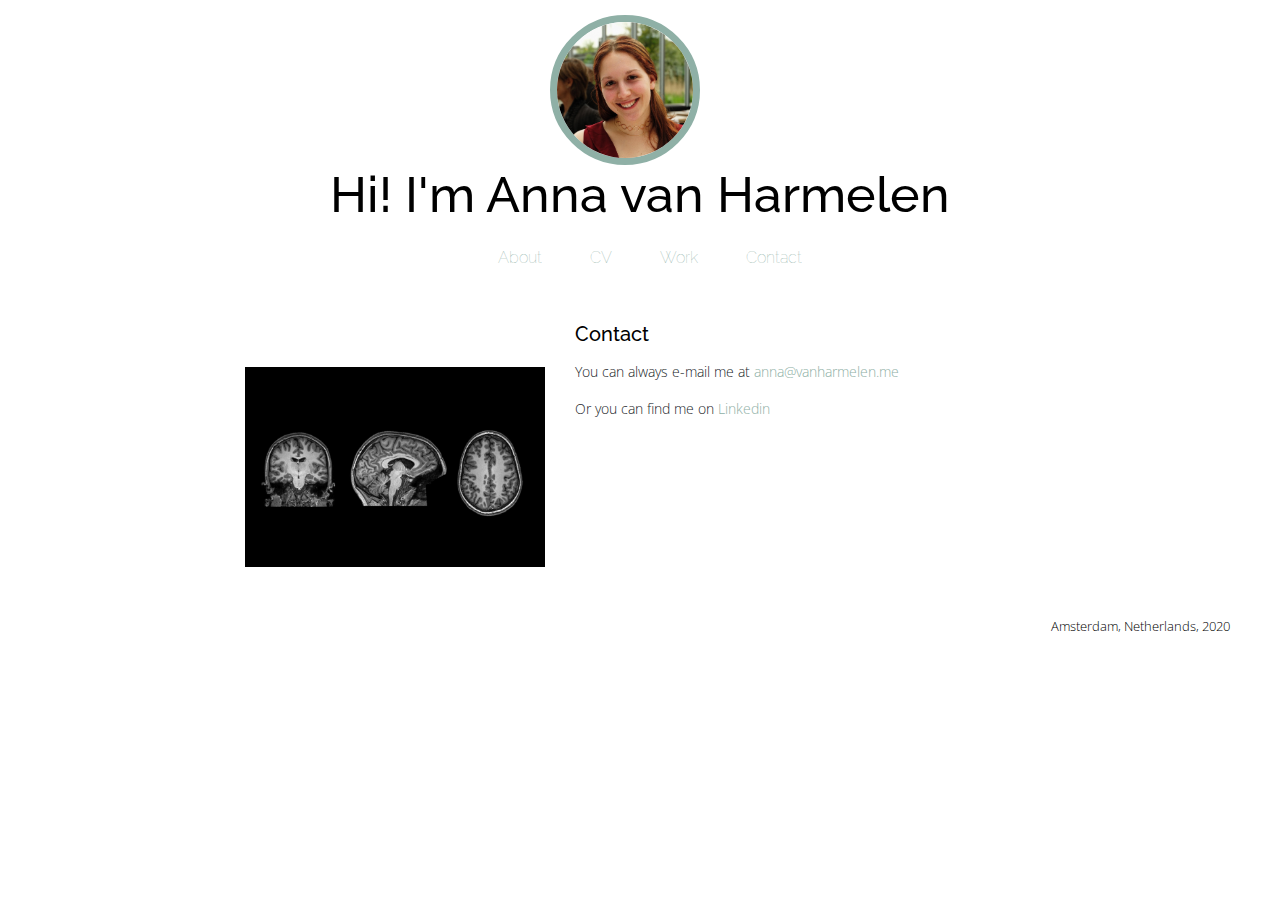
==== contact.html @ ed35aa4f "changed some info and contact page" ====
<!DOCTYPE html>

<html lang="en">

    <head>
        <link href="https://stackpath.bootstrapcdn.com/bootstrap/4.1.3/css/bootstrap.min.css" rel="stylesheet">
        <link href="styles.css" rel="stylesheet">
        <link href='https://fonts.googleapis.com/css?family=Raleway' rel='stylesheet' type='text/css'>
        <link href='https://fonts.googleapis.com/css?family=Open+Sans' rel='stylesheet' type='text/css'>
        <title>Anna - Contact</title>
    </head>

    <body>
    	<div class="header">
    		<img src="CV_picture_old.jpg" class="header-image" alt="Anna">
    		<h1> Hi! I'm Anna van Harmelen </h1>
    	</div>

    	<nav class="topnav">
			<ul>
				<li> <a href="/index.html">About</a> </li>
				<li> <a href="/AnnavanHarmelen_CV.pdf" target="_blank">CV</a> </li>
				<li> <a href="/work.html">Work</a> </li>
				<li> <a class="active" href="">Contact</a> </li>
			</ul>
		</nav> 
	 	
	 	<div class="row">
            <div class="column2">
                <img style="float:right;" src="brainscan.jpg" style="width:10%" alt="Anna van Harmelen">
            </div>
            <div class="column1">
                <h2>
                    Contact
                </h2>
                <p style="text-align:left">
                    You can always e-mail me at <a href="mailto:anna@vanharmelen.me" target="_blank">anna@vanharmelen.me</a>
                </p>
                <p style="text-align:left">
                    Or you can find me on <a href="https://www.linkedin.com/in/anna-van-harmelen-351897152" target="_blank">Linkedin</a>
                </p>
            </div>
        </div>
        
    </body>

    <footer>
        Amsterdam, Netherlands, 2020
    </footer>

</html>
---- styles.css ----
.header-image
{
    height:150px;
    width: auto;
    border-radius: 50%;
    border: 7px solid #8FB0A6;
    margin-top: 15px;
}

h1
{
    position: relative;
    text-align: center;
    font-size: 50px;
    font-family: 'Raleway';
    margin-bottom: 15px;
    color: black;
}

li
{
    display: inline;
}

/* The navbar container */
.topnav
{
    margin-top: 0px;
    overflow: hidden;
    color: black;
}

/* Navbar links */
.topnav a
{
    font-family: 'Raleway';
    font-size: 16px;
    display: inline-block;
    text-align: center;
    padding: 6px 12px;
    margin-right: 20px;
    text-decoration: none;
}

/* Links - change color on hover */
.topnav a:hover
{
    background-color: #8FB0A6;
    color: white;
}

img
{
    margin-top: 75px;
    margin-right: 30px;
    width: 300px;
}

h2
{
    position: relative;
    text-align: left;
    font-size: 20px;
    font-family: 'Raleway';
    margin-top: 30px;
    margin-bottom: 15px;
    color: black;
}

body
{
    background-color: white;
    font-family: 'Open Sans', sans-serif;
    font-weight: 100;
    font-size: 14px;
    text-align: center;
    line-height: 1.5;
}

 /* Create two unequal columns that floats next to each other */
.column1
{
  float: left;
  width: 55%;
  max-width: 430px;
  min-width: 100px;
}

.column2
{
  float: left;
  width: 45%;
}

/* Clear floats after the columns */
.row:after
{
  content: "";
  display: table;
  clear: both;
}

/* Responsive layout - makes the three columns stack on top of each other instead of next to each other on smaller screens (600px wide or less) */
@media screen and (max-width: 600px)
{
  .column
  {
    width: 100%;
  }
}

footer
{
    margin-top: 50px; 
    margin-bottom: 20px;
    margin-right: 50px; 
    font-size: small;
    text-align: right;
    color: black;
}

/* general links */
a:link
{
    color: #8FB0A6;
}

/* visited link */
a:visited
{
    color: #8FB0A6;
}

/* unvisited link*/
a:unvisited
{
    color: #8FB0A6;
}

/* link is now hovered over */
a:hover
{
    color: #A1C7BC;
}
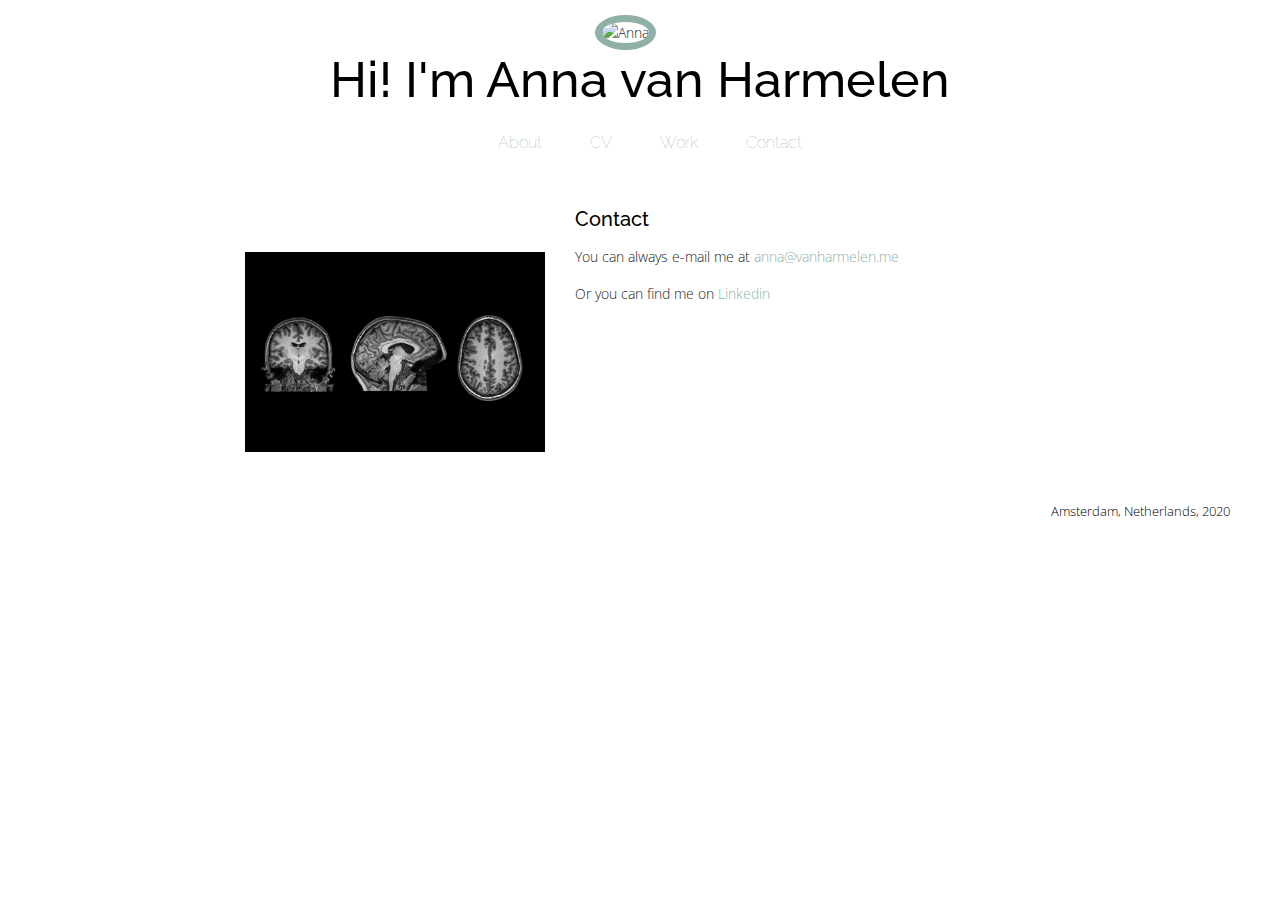
==== commit 466aeb79: "Different picture" ====
--- a/contact.html
+++ b/contact.html
@@ -12,7 +12,7 @@
 
     <body>
     	<div class="header">
-    		<img src="CV_picture_old.jpg" class="header-image" alt="Anna">
+    		<img src="CV_picture.jpg" class="header-image" alt="Anna">
     		<h1> Hi! I'm Anna van Harmelen </h1>
     	</div>
 
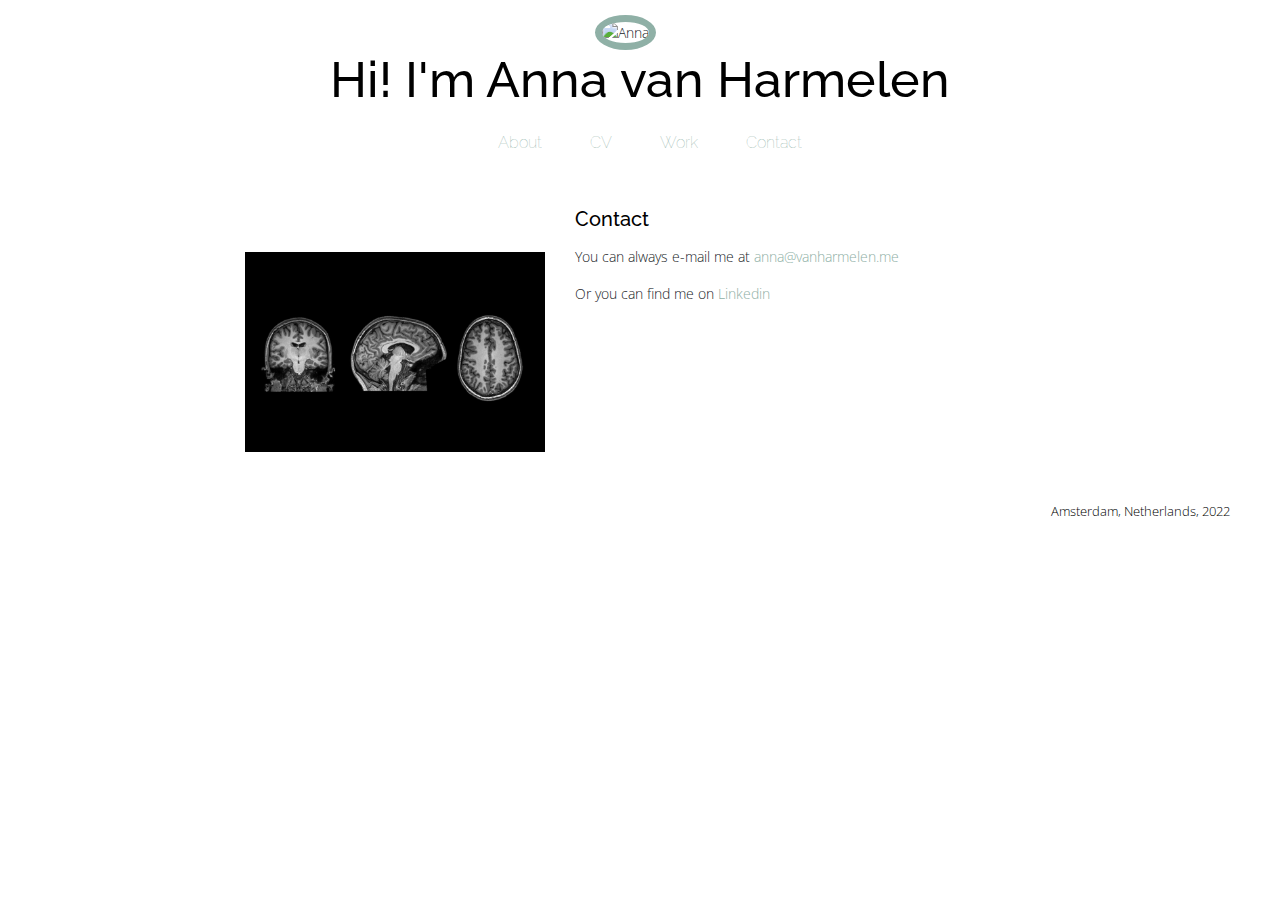
==== commit f421aa75: "date updated" ====
--- a/contact.html
+++ b/contact.html
@@ -45,7 +45,7 @@
     </body>
 
     <footer>
-        Amsterdam, Netherlands, 2020
+        Amsterdam, Netherlands, 2022
     </footer>
 
 </html>
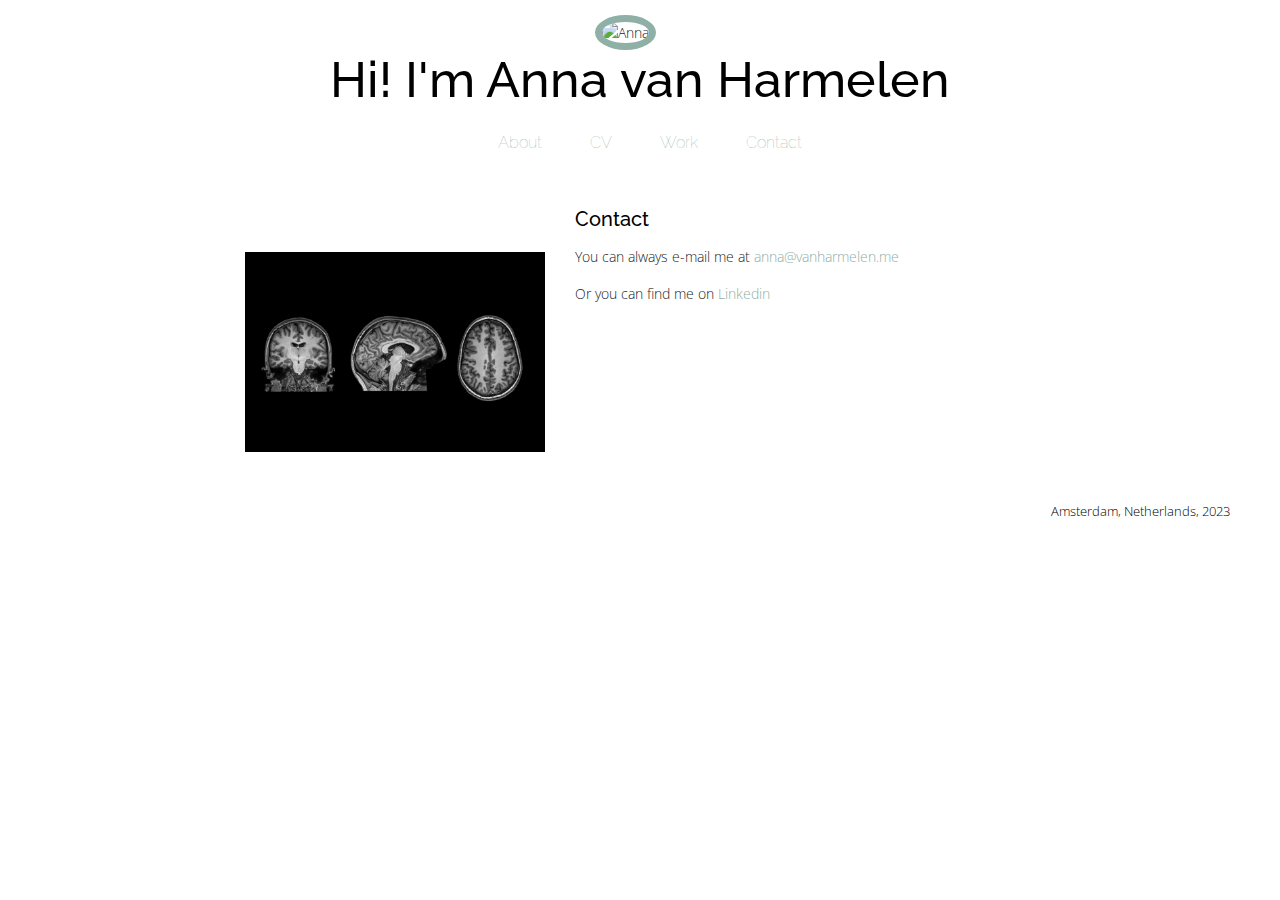
==== commit 2784214f: "update footer date" ====
--- a/contact.html
+++ b/contact.html
@@ -45,7 +45,7 @@
     </body>
 
     <footer>
-        Amsterdam, Netherlands, 2022
+        Amsterdam, Netherlands, 2023
     </footer>
 
 </html>
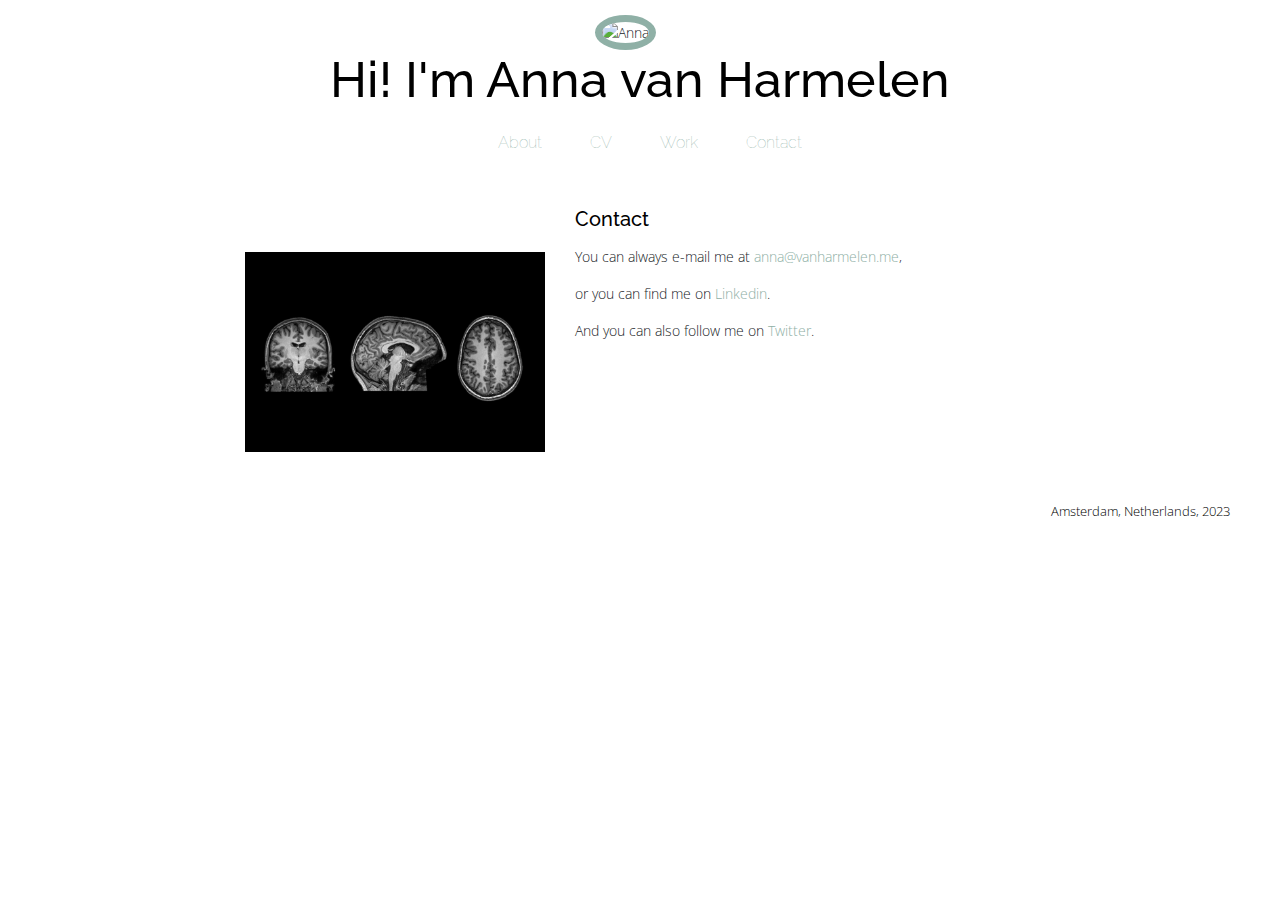
==== commit 6ef4a096: "add twitter" ====
--- a/contact.html
+++ b/contact.html
@@ -34,10 +34,13 @@
                     Contact
                 </h2>
                 <p style="text-align:left">
-                    You can always e-mail me at <a href="mailto:anna@vanharmelen.me" target="_blank">anna@vanharmelen.me</a>
+                    You can always e-mail me at <a href="mailto:anna@vanharmelen.me" target="_blank">anna@vanharmelen.me</a>,
                 </p>
                 <p style="text-align:left">
-                    Or you can find me on <a href="https://www.linkedin.com/in/anna-van-harmelen-351897152" target="_blank">Linkedin</a>
+                    or you can find me on <a href="https://www.linkedin.com/in/anna-van-harmelen-351897152" target="_blank">Linkedin</a>.
+                </p>
+                <p style="text-align:left">
+                    And you can also follow me on <a href="https://twitter.com/annavanharmelen" target="_blank">Twitter</a>.
                 </p>
             </div>
         </div>
